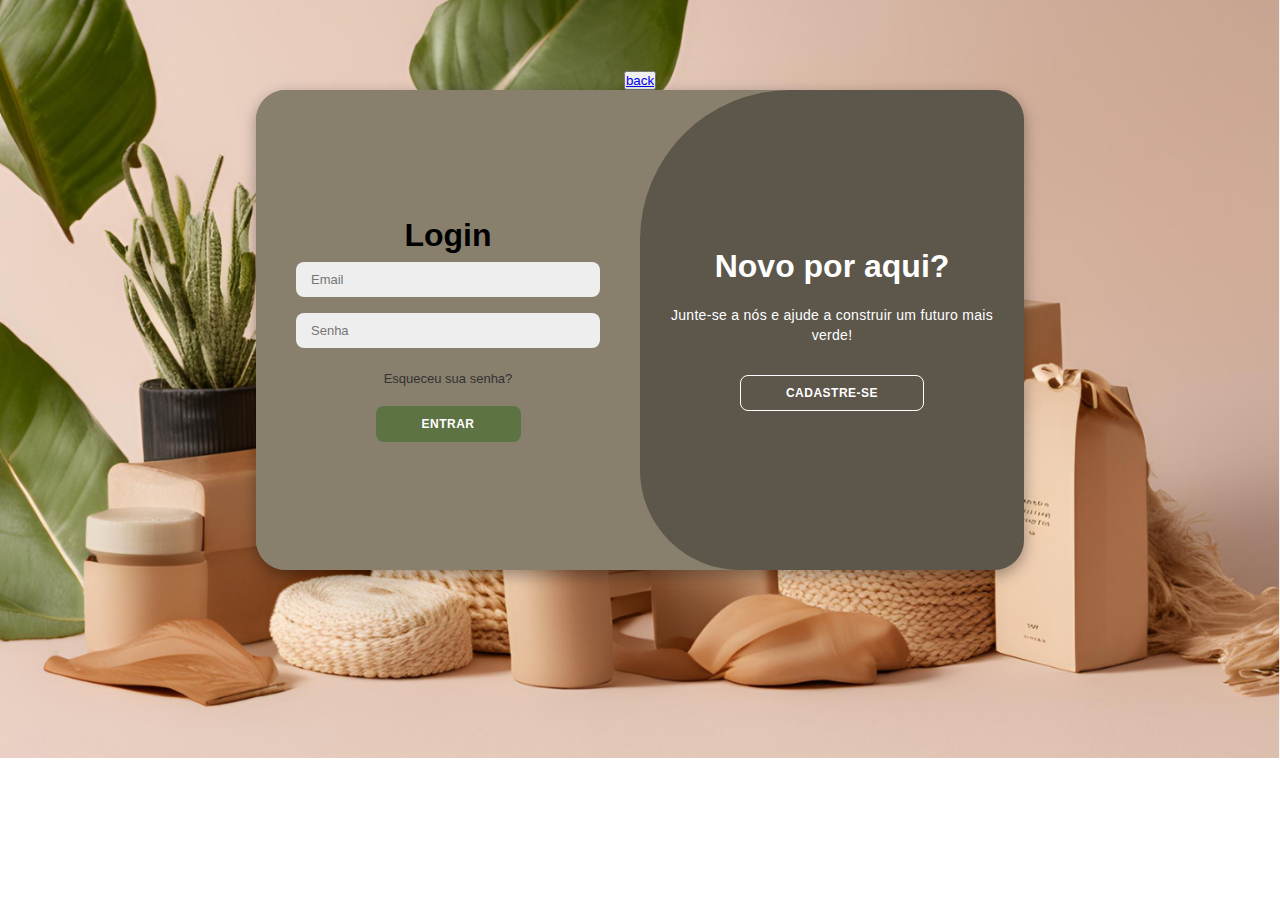
==== pages/login/login.html @ a671f189 "first commit" ====
<!DOCTYPE html>
<html lang="en">
  <head>
    <meta charset="UTF-8" />
    <meta name="viewport" content="width=device-width, initial-scale=1.0"/>
    <title>Eco&Commerce</title>
    <link rel="stylesheet" href="../styles/global.css">
    <link rel="stylesheet" href="./login.css">
  </head>

<body>
    <div><button><a href="/index.html">back</a></button></div>
<main>
    <section id="containers">
        <div class="container-form cadastro">
            <form>
            <h1>Cadastre-se</h1>
            <input type="text" placeholder="Nome"/>
            <input type="email" placeholder="Email" />
            <input type="password" placeholder="Senha"/>
            <button>Cadastrar</button>
            </form>
        </div>

        <div class="container-form login">
            <form>
            <h1>Login</h1>
            <input type="email" placeholder="Email"/>
            <input type="password" placeholder="Senha"/>
            <a href="#">Esqueceu sua senha?</a>
            <button>Entrar</button>
            </form>
        </div>
        
        <div class="alternar-container">
            <div class="alternar">
            <div class="alternar-painel alternar-esquerda">
                <h1>Bem-vindo de volta!</h1>
                <p>Faça login e continue sua jornada sustentável!</p>
                <button class="hidden" id="login">Fazer Login</button>
            </div>

            <div class="alternar-painel alternar-direita">
                <h1>Novo por aqui?</h1>
                <p>Junte-se a nós e ajude a construir um futuro mais verde!</p>
                <button class="hidden" id="cadastrar">Cadastre-se</button>
            </div>
            </div>
        </div>
    </section>
</main>

    <script src="./login.js"></script>
  </body>
</html>
---- pages/login/login.css ----
*{
    margin: 0;
    padding: 0;
    box-sizing: border-box;
    font-family: "Nunito", sans-serif;
}

body {
    background-image: url("../../imgs/background-login.png");
    background-repeat: no-repeat;
    background-position: center;
    background-size: 100%;
    display: flex;
    align-items: center;
    justify-content: center;
    flex-direction: column;
    height: 40rem;
}

#containers {
    background-color: #897f6d;
    border-radius: 30px;
    box-shadow: 0 5px 15px rgba(0, 0, 0, 0.35);
    position: relative;
    overflow: hidden;
    width: 768px;
    max-width: 100%;
    min-height: 480px;
}

#containers p {
    font-size: 14px;
    line-height: 20px;
    letter-spacing: 0.3px;
    margin: 20px 0;
}

#containers a {
    color: #333;
    font-size: 13px;
    text-decoration: none;
    margin: 15px 0 10px;
}

#containers button {
    background-color: #5d7344;
    color: #fff;
    font-size: 12px;
    padding: 10px 45px;
    border: 1px solid transparent;
    border-radius: 8px;
    font-weight: 600;
    letter-spacing: 0.5px;
    text-transform: uppercase;
    margin-top: 10px;
    cursor: pointer;
}

#containers button.hidden {
    background-color: transparent;
    border-color: #fff;
}

#containers form {
    background-color: #897f6d;
    display: flex;
    align-items: center;
    justify-content: center;
    flex-direction: column;
    padding: 0 40px;
    height: 100%;
}

#containers input {
    background-color: #eee;
    border: none;
    margin: 8px 0;
    padding: 10px 15px;
    font-size: 13px;
    border-radius: 8px;
    width: 100%;
    outline: none;
}

.container-form{
    position: absolute;
    top: 0;
    height: 100%;
    transition: all 0.6s ease-in-out;
}

.login {
    left: 0;
    width: 50%;
    z-index: 2;
}

#containers.active .login {
    transform: translateX(100%);
}

.cadastro {
    left: 0;
    width: 50%;
    opacity: 0;
    z-index: 1;
}

#containers.active .cadastro{
    transform: translateX(100%);
    opacity: 1;
    z-index: 5;
    animation: move 0.6s;
}

@keyframes move{
    0%, 49.99%{
        opacity: 0;
        z-index: 1;
    }
    50%, 100%{
        opacity: 1;
        z-index: 5;
    }
}

.alternar-container {
    position: absolute;
    top: 0;
    left: 50%;
    width: 50%;
    height: 100%;
    overflow: hidden;
    transition: all 0.6s ease-in-out;
    border-radius: 150px 0 0 100px;
    z-index: 1000;
}

#containers.active .alternar-container {
    transform: translateX(-100%);
    border-radius: 0 150px 100px 0;
}

.alternar {
    height: 100%;
    background-color: #5C564B;
    color: #fff;
    position: relative;
    left: -100%;
    height: 100%;
    width: 200%;
    transform: translateX(0);
    transition: all 0.6s ease-in-out;
}

#containers.active .alternar {
    transform: translateX(50%);
}

.alternar-painel{
    position: absolute;
    width: 50%;
    height: 100%;
    display: flex;
    align-items: center;
    justify-content: center;
    flex-direction: column;
    padding: 0 30px;
    text-align: center;
    top: 0;
    transform: translateX(0);
    transition: all 0.6s ease-in-out;
}

.alternar-esquerda{
    transform: translateX(-200%);
}

#containers.active .alternar-esquerda{
    transform: translateX(0);
}

.alternar-direita{
    right: 0;
    transform: translateX(0);
}

#containers.active .alternar-direita{
    transform: translateX(200%);
}
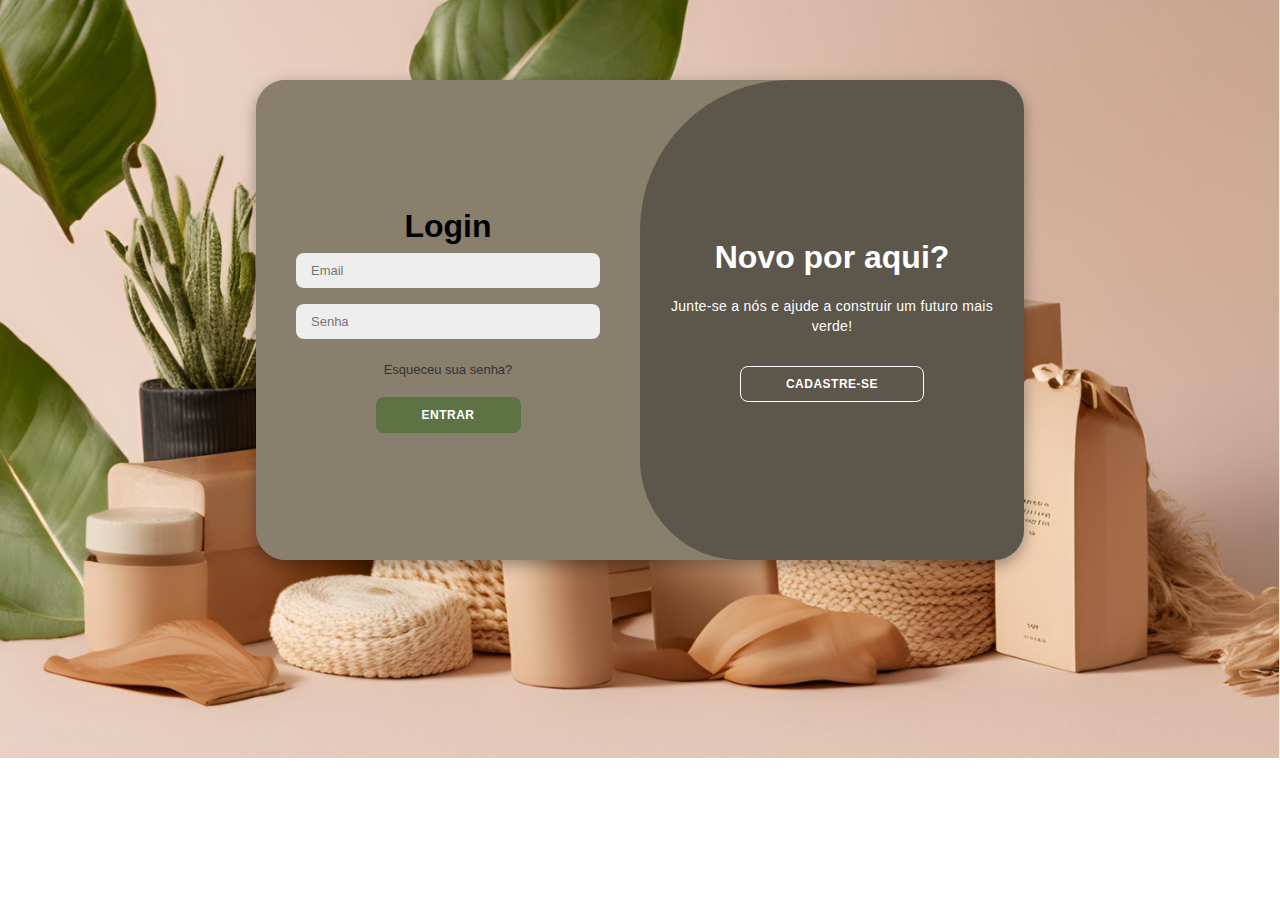
==== commit df6c5ae9: "Co-authored-by: Herbert <herbertgabriel@users.noreply.github.com> Co-authored-by: larythay <larythay" ====
--- a/pages/login/login.html
+++ b/pages/login/login.html
@@ -9,7 +9,9 @@
   </head>
 
 <body>
-    <div><button><a href="/index.html">back</a></button></div>
+    <header>
+        <div class="arrow"></div>
+    </header>
 <main>
     <section id="containers">
         <div class="container-form cadastro">
--- a/pages/login/login.css
+++ b/pages/login/login.css
@@ -15,6 +15,89 @@
     justify-content: center;
     flex-direction: column;
     height: 40rem;
+    position: relative;
+}
+
+.arrow{
+    position: absolute;
+    left: 20%;
+    top: 15%;
+    width: 3rem;
+    height: 3rem;
+    cursor:pointer;
+    transition:0.5s;
+    overflow:hidden;
+}
+  
+.arrow:hover{
+    border:solid 2px black; 
+    border-radius:50%;
+}
+
+.arrow:after{
+    position:absolute;
+    display:block;
+    content:"";
+    color:black;
+    width: 1.5rem;
+    height: 1.5rem;
+    top: -1%;
+    border-bottom:solid 2px;
+    transform:translatex(4px);
+}
+  
+.arrow:before{
+    position:absolute;
+    display:block;
+    content:"";
+    color:black;
+    width: 0.8rem;
+    height: 0.8rem;
+    border-top:solid 2px;
+    border-left:solid 2px;
+    top:50%;
+    left:2px;
+    transform-origin:0% 0%;
+    transform:rotatez(-45deg);
+  
+}
+
+.arrow:hover:before{
+   animation: aniArrow01 1s cubic-bezier(0, 0.6, 1, 0.4) infinite 0.5s;
+}
+  
+.arrow:hover:after{
+   animation: aniArrow02 1s cubic-bezier(0, 0.6, 1, 0.4) infinite 0.5s;
+}
+  
+  
+@keyframes aniArrow01 {
+    0% {
+      transform:rotatez(-45deg) translateY(30px) translateX(30px);
+    }
+    100% {
+      transform: rotatez(-45deg) translateY(-35px) translateX(-35px);
+    }
+}
+  
+  
+@keyframes aniArrow02 {
+    0% {
+      transform:translateX(45px);
+    }
+    100% {
+      transform:translateX(-44px);
+    }
+}
+  
+@keyframes borderAni{
+    0% {
+      border:solid 2px white;
+    }
+    100% {    
+      border:solid 2px white; 
+      border-radius:50%;
+    }
 }
 
 #containers {
